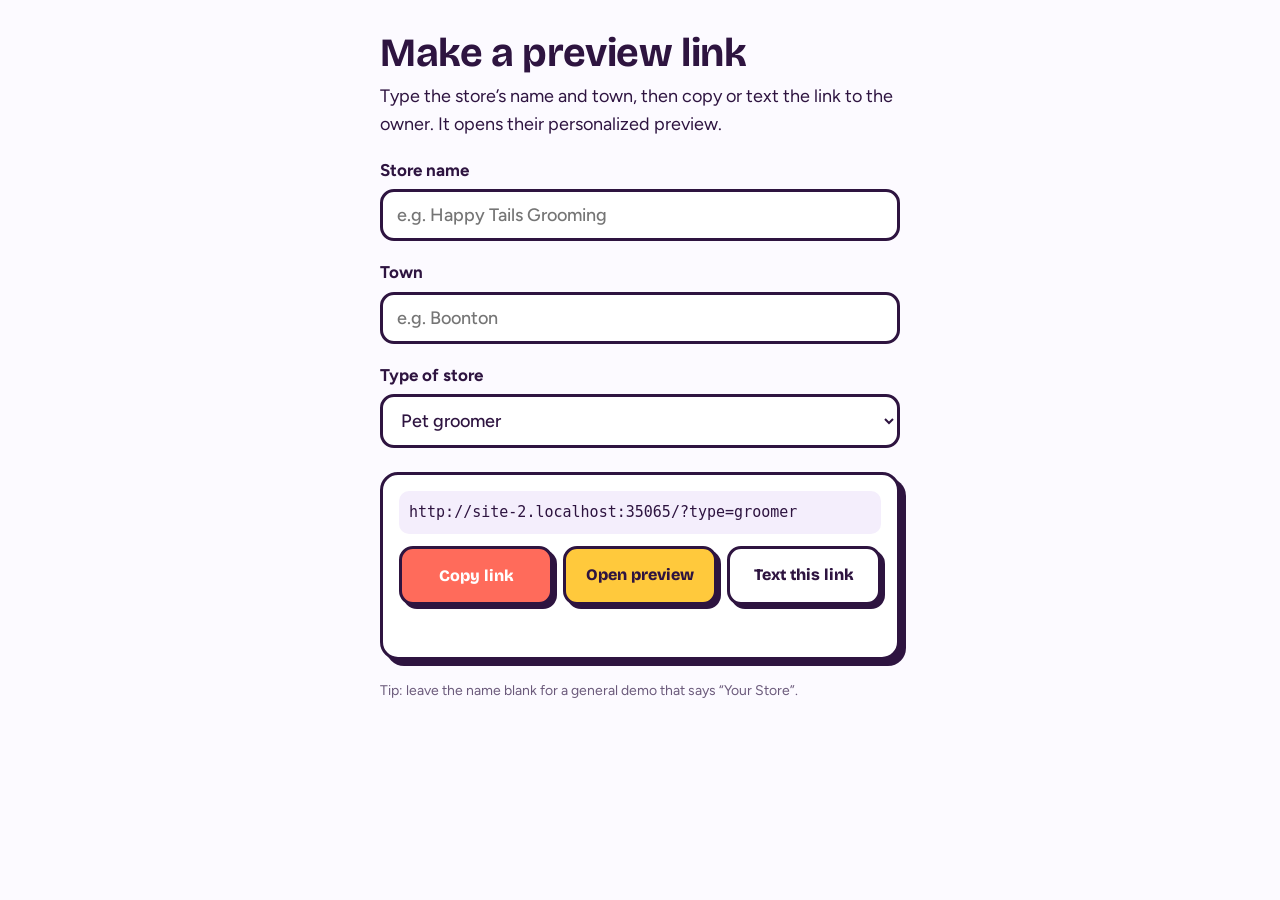
==== make.html @ 9bc1e5e7 "feat: demo page, link maker, screenshot tool Co-Authored-By: Claude Opus 5.5 <noreply@anthropic.com>" ====
<!doctype html>
<html lang="en">
<head>
  <meta charset="utf-8">
  <meta name="viewport" content="width=device-width, initial-scale=1">
  <title>Preview link maker</title>
  <meta name="robots" content="noindex">
  <link rel="preconnect" href="https://fonts.googleapis.com">
  <link rel="preconnect" href="https://fonts.gstatic.com" crossorigin>
  <link href="https://fonts.googleapis.com/css2?family=Bricolage+Grotesque:opsz,wght@12..96,700;12..96,800&family=Figtree:wght@400;600;700&display=swap" rel="stylesheet">
  <link rel="stylesheet" href="css/style.css">
  <style>
    body { padding-bottom: 0; }
    .maker { max-width: 560px; margin: 0 auto; padding: 32px 20px 48px; }
    .maker h1 { font-size: 40px; margin-bottom: 8px; }
    .field { display: block; margin: 18px 0 0; font-weight: 700; }
    .field input, .field select {
      display: block; width: 100%; margin-top: 6px; font: 500 18px var(--body); padding: 12px 14px;
      border: var(--line); border-radius: 14px; background: #fff; color: var(--ink);
    }
    .out { margin-top: 24px; background: #fff; border: var(--line); border-radius: 18px; box-shadow: var(--shadow); padding: 16px; }
    .out code { display: block; word-break: break-all; font-size: 15px; background: var(--lilac); border-radius: 10px; padding: 10px; margin-bottom: 12px; }
    .row { display: flex; flex-wrap: wrap; gap: 10px; }
    .row .btn { flex: 1 1 140px; font-size: 16px; }
    button.btn { cursor: pointer; }
    .status { min-height: 1.5em; margin: 10px 0 0; font-weight: 700; color: #1A8F5C; }
  </style>
</head>
<body>
  <main class="maker">
    <h1>Make a preview link</h1>
    <p class="lead">Type the store’s name and town, then copy or text the link to the owner. It opens their personalized preview.</p>
    <label class="field">Store name
      <input id="store" autocomplete="off" placeholder="e.g. Happy Tails Grooming" maxlength="60">
    </label>
    <label class="field">Town
      <input id="town" autocomplete="off" placeholder="e.g. Boonton" maxlength="30">
    </label>
    <label class="field">Type of store
      <select id="type">
        <option value="groomer">Pet groomer</option>
        <option value="liquor">Liquor store</option>
        <option value="store">Any other local shop</option>
      </select>
    </label>
    <div class="out">
      <code id="link"></code>
      <div class="row">
        <button class="btn btn-coral" id="copy" type="button">Copy link</button>
        <a class="btn btn-sun" id="open" target="_blank" rel="noopener">Open preview</a>
        <a class="btn btn-ghost" id="text">Text this link</a>
      </div>
      <p class="status" id="status" role="status"></p>
    </div>
    <p class="small" style="margin-top:20px">Tip: leave the name blank for a general demo that says “Your Store”.</p>
  </main>
  <script src="js/logic.js"></script>
  <script>
    (function () {
      const $ = id => document.getElementById(id);
      const base = new URL('./', location.href).href;
      function update() {
        const store = $('store').value, town = $('town').value, type = $('type').value;
        const link = Logic.buildLink(base, { store, town, type });
        $('link').textContent = link;
        $('open').href = link;
        const msg = `Hi! I put together a quick preview of what a month of marketing could look like for ${store.trim() || 'your store'}: ${link}`;
        $('text').href = 'sms:?&body=' + encodeURIComponent(msg);
        $('status').textContent = '';
      }
      ['store', 'town', 'type'].forEach(id => $(id).addEventListener('input', update));
      $('copy').addEventListener('click', async () => {
        const text = $('link').textContent;
        try { await navigator.clipboard.writeText(text); $('status').textContent = 'Link copied.'; }
        catch (e) {
          const r = document.createRange(); r.selectNodeContents($('link'));
          const s = getSelection(); s.removeAllRanges(); s.addRange(r);
          $('status').textContent = 'Link selected. Press copy on your keyboard.';
        }
      });
      update();
    })();
  </script>
</body>
</html>
---- css/style.css ----
:root {
  --plum: #2E1440;
  --plum-2: #4A2466;
  --coral: #FF6B5B;
  --sun: #FFC93C;
  --mint: #7FE0C2;
  --lilac: #F4EEFC;
  --paper: #FCFAFF;
  --ink: #2E1440;
  --muted: #6B5A7B;
  --line: 3px solid var(--plum);
  --shadow: 6px 6px 0 var(--plum);
  --display: 'Bricolage Grotesque', 'Arial Black', system-ui, sans-serif;
  --body: 'Figtree', system-ui, -apple-system, 'Segoe UI', sans-serif;
}
* { box-sizing: border-box; }
html { -webkit-text-size-adjust: 100%; }
body {
  margin: 0; background: var(--paper); color: var(--ink);
  font: 17px/1.55 var(--body); overflow-x: hidden;
  padding-bottom: 84px;
}
body.locked { overflow: hidden; }
img, svg { display: block; max-width: 100%; }
h1, h2, h3 { font-family: var(--display); line-height: 1.08; margin: 0; letter-spacing: -0.01em; overflow-wrap: anywhere; }
p, li { overflow-wrap: anywhere; }
h2 { font-size: clamp(28px, 6.4vw, 44px); font-weight: 800; }
h3 { font-size: 21px; font-weight: 800; }
p { margin: 0 0 12px; }
a { color: inherit; }
:focus-visible { outline: 4px solid var(--sun); outline-offset: 3px; border-radius: 6px; }
.small { font-size: 14px; color: var(--muted); }
.lead { font-size: 18px; max-width: 62ch; }
.noscript { padding: 24px; }

/* ---------- hero ---------- */
.hero {
  position: relative; overflow: hidden; background: var(--plum); color: #fff;
  padding: 44px 20px 40px; text-align: left;
}
.hero > * { position: relative; max-width: 1080px; margin-left: auto; margin-right: auto; }
.dots { position: absolute; inset: 0; max-width: none; pointer-events: none; }
.dots i { position: absolute; border-radius: 50%; }
.dots i:nth-child(1) { width: 240px; height: 240px; background: var(--coral); right: -110px; top: -110px; opacity: .9; }
.dots i:nth-child(2) { width: 90px; height: 90px; background: var(--sun); right: 40px; top: 96px; }
.dots i:nth-child(3) { width: 180px; height: 180px; border: 18px solid var(--mint); left: -90px; bottom: -130px; }
.hero-kicker { font-family: var(--display); font-weight: 700; font-size: 20px; color: var(--sun); margin-bottom: 6px; }
.hero-name {
  font-size: clamp(44px, 13vw, 120px); font-weight: 800; line-height: .95;
  overflow-wrap: anywhere; margin-bottom: 14px;
}
.hero-name span {
  display: inline; color: #fff; text-shadow: 4px 4px 0 var(--coral), 8px 8px 0 var(--plum-2);
}
.hero-town { font-family: var(--display); font-size: 22px; font-weight: 700; color: var(--mint); margin-bottom: 22px; }
.hero-lede { font-size: 19px; max-width: 34ch; margin-left: 0; }
.hero-mini { display: flex; gap: 12px; margin: 26px 0 18px; }
.mini { width: 31%; max-width: 150px; aspect-ratio: 1; border: 3px solid #fff; border-radius: 14px; overflow: hidden; box-shadow: 5px 5px 0 var(--coral); }
.mini-0 { transform: rotate(-4deg); }
.mini-1 { transform: rotate(2deg) translateY(10px); box-shadow: 5px 5px 0 var(--sun); }
.mini-2 { transform: rotate(-1deg); box-shadow: 5px 5px 0 var(--mint); }
.hero-note { font-size: 14px; color: #D9C8EA; }
@media (min-width: 900px) {
  .hero { padding: 72px 32px 64px; }
  .hero-lede, .hero-mini, .hero-note { margin-left: auto; }
  .hero > .hero-lede { max-width: 1080px; padding-right: 50%; }
}

/* ---------- blocks ---------- */
.block { padding: 48px 20px; max-width: 1120px; margin: 0 auto; }
.block > * + * { margin-top: 18px; }
.block-head { display: flex; align-items: center; gap: 12px; flex-wrap: wrap; }
.sample {
  font: 700 13px/1 var(--body); background: var(--sun); color: var(--plum);
  border: 2px solid var(--plum); border-radius: 999px; padding: 6px 10px; transform: rotate(-3deg);
}
.split { display: grid; gap: 28px; }
@media (min-width: 860px) {
  .split { grid-template-columns: 1fr 1fr; align-items: start; gap: 48px; }
  .split-reel { grid-template-columns: 340px 1fr; }
}

/* ---------- instagram ---------- */
.phone {
  background: #fff; border: var(--line); border-radius: 28px; box-shadow: var(--shadow);
  padding: 18px 14px 14px; max-width: 520px;
}
.ig-head { display: flex; gap: 14px; align-items: center; margin-bottom: 14px; }
.ig-avatar {
  flex: 0 0 auto; width: 64px; height: 64px; border-radius: 50%; display: grid; place-items: center;
  font: 800 22px var(--display); background: var(--coral); color: #fff;
  border: 3px solid var(--plum); box-shadow: 0 0 0 3px #fff, 0 0 0 6px var(--sun);
}
.ig-avatar.sm { width: 30px; height: 30px; font-size: 12px; box-shadow: none; border-width: 2px; }
.ig-handle { font-weight: 700; margin: 0 0 2px; display: flex; align-items: center; gap: 8px; overflow-wrap: anywhere; }
.ig-bio { font-size: 15px; margin: 0; color: var(--muted); }
.ig-grid { display: grid; grid-template-columns: repeat(3, 1fr); gap: 4px; }
.tile {
  position: relative; padding: 0; border: 0; background: none; cursor: pointer; aspect-ratio: 1; overflow: hidden;
  border-radius: 4px; font: inherit; color: inherit;
}
.tile svg { width: 100%; height: 100%; transition: transform .2s; }
.tile:hover svg { transform: scale(1.05); }
.tile span {
  position: absolute; left: 6px; bottom: 6px; right: 6px; text-align: left;
  font: 700 12px/1.2 var(--body); background: #fff; border: 2px solid var(--plum); border-radius: 8px; padding: 3px 6px;
  width: fit-content; max-width: calc(100% - 12px);
}

/* ---------- reel ---------- */
.reel {
  position: relative; width: 100%; max-width: 340px; aspect-ratio: 9 / 16; border: var(--line); border-radius: 26px;
  box-shadow: var(--shadow); background: var(--plum); overflow: hidden; cursor: pointer; padding: 0; color: #fff; font: inherit;
}
.scene {
  position: absolute; inset: 0; display: flex; flex-direction: column; align-items: center; justify-content: center;
  gap: 18px; padding: 28px 22px; text-align: center; opacity: 0;
}
.scene p { font: 800 28px/1.1 var(--display); margin: 0; text-wrap: balance; }
.scene-0 { opacity: 1; background: var(--plum); padding-bottom: 110px; }
.scene-1 { background: var(--coral); }
.scene-2 { background: var(--plum-2); }
.scene-3 { background: var(--sun); color: var(--plum); }
.scene-4 { background: var(--plum); }
.reel-art { width: 78%; border: 3px solid #fff; border-radius: 18px; overflow: hidden; }
.chips { display: flex; flex-wrap: wrap; justify-content: center; gap: 8px; }
.chips span { background: #fff; color: var(--plum); border-radius: 999px; padding: 8px 14px; font-weight: 700; border: 3px solid var(--mint); }
.reel-btn { background: var(--coral); color: #fff; font: 800 20px var(--display); padding: 14px 26px; border-radius: 999px; border: 3px solid #fff; }
.reel-play {
  position: absolute; left: 50%; bottom: 28px; width: 76px; height: 76px; margin: 0 0 0 -38px; border-radius: 50%;
  background: var(--sun); color: var(--plum); border: 3px solid var(--plum); display: grid; place-items: center; box-shadow: 4px 4px 0 var(--plum);
}
.reel-play svg { width: 40px; }
.reel-bar { position: absolute; left: 14px; right: 14px; top: 12px; height: 5px; background: rgba(255,255,255,.35); border-radius: 4px; overflow: hidden; }
.reel-bar i { display: block; height: 100%; width: 0; background: #fff; }
.reel.playing .reel-play { display: none; }
.reel.playing .scene { animation: scene 3s ease both; }
.reel.playing .scene-0 { animation-delay: 0s; }
.reel.playing .scene-1 { animation-delay: 3s; }
.reel.playing .scene-2 { animation-delay: 6s; }
.reel.playing .scene-3 { animation-delay: 9s; }
.reel.playing .scene-4 { animation: scene-last 3s ease 12s both; }
.reel.playing .reel-bar i { animation: bar 15s linear both; }
.reel.ended .reel-play { display: grid; opacity: .9; width: 56px; height: 56px; margin-left: -28px; }
.reel.ended .reel-play svg { width: 28px; }
.reel.playing .scene p { animation: pop .5s ease both; animation-delay: inherit; }
@keyframes scene { 0% { opacity: 0; } 8% { opacity: 1; } 92% { opacity: 1; } 100% { opacity: 0; } }
@keyframes scene-last { 0% { opacity: 0; } 8%, 100% { opacity: 1; } }
@keyframes pop { from { transform: translateY(18px) scale(.94); } to { transform: none; } }
@keyframes bar { to { width: 100%; } }
.confetti i { position: absolute; top: -20px; width: 10px; height: 16px; border-radius: 2px; background: var(--coral); }
.confetti i:nth-child(3n) { background: var(--plum); } .confetti i:nth-child(3n+1) { background: var(--mint); }
.reel.playing .confetti i { animation: fall 2.6s linear 9.2s both; }
.confetti i:nth-child(1) { left: 6%; } .confetti i:nth-child(2) { left: 14%; animation-delay: 9.5s !important; } .confetti i:nth-child(3) { left: 22%; }
.confetti i:nth-child(4) { left: 30%; animation-delay: 9.4s !important; } .confetti i:nth-child(5) { left: 38%; } .confetti i:nth-child(6) { left: 46%; animation-delay: 9.6s !important; }
.confetti i:nth-child(7) { left: 54%; } .confetti i:nth-child(8) { left: 62%; animation-delay: 9.3s !important; } .confetti i:nth-child(9) { left: 70%; }
.confetti i:nth-child(10) { left: 78%; animation-delay: 9.5s !important; } .confetti i:nth-child(11) { left: 86%; } .confetti i:nth-child(12) { left: 92%; animation-delay: 9.4s !important; }
.confetti i:nth-child(13) { left: 10%; animation-delay: 9.7s !important; } .confetti i:nth-child(14) { left: 66%; animation-delay: 9.8s !important; }
@keyframes fall { from { transform: translateY(0) rotate(0); } to { transform: translateY(680px) rotate(540deg); } }

/* ---------- google ---------- */
.gcard { background: #fff; border: var(--line); border-radius: 22px; box-shadow: var(--shadow); padding: 16px; max-width: 520px; }
.gsearch { display: flex; align-items: center; gap: 10px; border: 2px solid #D8CCE6; border-radius: 999px; padding: 10px 16px; margin-bottom: 14px; font-weight: 600; }
.gsearch-icon { width: 16px; height: 16px; border: 3px solid var(--plum); border-radius: 50%; position: relative; flex: 0 0 auto; }
.gsearch-icon::after { content: ''; position: absolute; width: 3px; height: 8px; background: var(--plum); right: -5px; bottom: -7px; transform: rotate(-45deg); border-radius: 2px; }
.gphotos { display: grid; grid-template-columns: 2fr 1fr 1fr; gap: 4px; border-radius: 14px; overflow: hidden; margin-bottom: 12px; height: 120px; }
.gphotos div { overflow: hidden; } .gphotos svg { width: 100%; height: 100%; object-fit: cover; }
.gphotos div:first-child svg { width: 100%; height: auto; margin-top: -25%; }
.gprofile h3 { font-size: 24px; overflow-wrap: anywhere; margin-bottom: 4px; }
.gstars { margin: 0; color: var(--muted); font-size: 15px; } .gstars span { color: #E8A100; letter-spacing: 1px; }
.gmeta, .gopen { margin: 2px 0; font-size: 15px; } .gopen b { color: #1A8F5C; }
.gbtns { display: flex; gap: 8px; margin-top: 12px; flex-wrap: wrap; }
.gbtns span { border: 2px solid var(--plum); border-radius: 999px; padding: 6px 14px; font-weight: 700; font-size: 14px; }
.gbtns span:first-child { background: var(--plum); color: #fff; }
.checks { list-style: none; padding: 0; margin: 0; }
.checks li { position: relative; padding: 0 0 12px 36px; }
.checks li::before {
  content: ''; position: absolute; left: 0; top: 2px; width: 22px; height: 22px; border-radius: 50%;
  background: var(--mint); border: 2px solid var(--plum);
}
.checks li::after { content: ''; position: absolute; left: 7px; top: 7px; width: 8px; height: 5px; border: solid var(--plum); border-width: 0 0 3px 3px; transform: rotate(-45deg); }

/* ---------- proof ---------- */
.block-dark { max-width: none; background: var(--plum); color: #fff; }
.block-dark > * { max-width: 1080px; margin-left: auto; margin-right: auto; }
.block-dark .small { color: #D9C8EA; }
.range { background: var(--plum-2); border-radius: 22px; padding: 22px 18px 16px; border: 3px solid #fff; box-shadow: 6px 6px 0 var(--coral); }
.range-row { display: grid; grid-template-columns: 1fr auto; gap: 4px 12px; margin-bottom: 18px; }
.range-label { margin: 0; font-weight: 700; }
.range-val { margin: 0; font: 800 18px var(--display); grid-column: 2; grid-row: 1; }
.range-track { grid-column: 1 / -1; position: relative; height: 26px; background: rgba(255,255,255,.12); border-radius: 999px; }
.range-fill { position: absolute; top: 0; bottom: 0; border-radius: 999px; }
.is-template .range-fill { background: #B9A6CC; min-width: 12px; }
.is-real .range-fill { background: var(--sun); }
.is-real .range-val { color: var(--sun); }
.range-axis { display: flex; justify-content: space-between; font-size: 13px; color: #D9C8EA; }
.range-axis span:last-child { text-align: right; }

/* ---------- ads ---------- */
.radius { width: 100%; max-width: 420px; border: var(--line); border-radius: 24px; box-shadow: var(--shadow); }
.map-t { font: 800 16px var(--display); fill: var(--plum); }
.adcard { background: #fff; border: var(--line); border-radius: 20px; box-shadow: var(--shadow); padding: 14px; max-width: 420px; }
.ad-who { display: flex; align-items: center; gap: 8px; margin-bottom: 10px; font-size: 15px; overflow-wrap: anywhere; }
.ad-who em { font-style: normal; color: var(--muted); font-size: 13px; margin-left: auto; }
.ad-art { border-radius: 12px; overflow: hidden; aspect-ratio: 16 / 9; }
.ad-art svg { width: 100%; height: auto; margin-top: -22%; }
.ad-head { font: 800 20px/1.15 var(--display); margin: 12px 0 4px; }
.ad-body { font-size: 15px; }
.ad-cta { display: inline-block; background: var(--plum); color: #fff; padding: 8px 16px; border-radius: 10px; font-weight: 700; }
.ad-offer { font-size: 13px; color: var(--muted); margin: 10px 0 0; }
.targets { list-style: none; padding: 0; margin: 18px 0 14px; display: flex; flex-wrap: wrap; gap: 8px; }
.targets li { border: 2px solid var(--plum); border-radius: 999px; padding: 6px 14px; font-weight: 700; font-size: 14px; background: var(--lilac); }
.targets li.age { background: var(--coral); color: #fff; }
.rules { background: #FFF1C7; border: 2px solid var(--plum); border-radius: 14px; padding: 12px 14px; font-size: 15px; }

/* ---------- packages ---------- */
.pkgs { display: grid; gap: 22px; }
@media (min-width: 860px) { .pkgs { grid-template-columns: repeat(3, 1fr); } }
.pkg {
  position: relative; background: #fff; border: var(--line); border-radius: 22px; padding: 22px 20px 18px;
  box-shadow: var(--shadow);
}
.pkg h3 { font-size: 24px; }
.price { margin: 8px 0 6px; display: flex; align-items: baseline; flex-wrap: wrap; gap: 6px; }
.price b { font: 800 40px/1 var(--display); }
.price span { color: var(--muted); }
.price em { font-style: normal; font-weight: 700; background: var(--mint); border: 2px solid var(--plum); border-radius: 999px; padding: 2px 10px; font-size: 14px; }
.tagline { font-weight: 600; }
.pkg ul { margin: 0; padding-left: 20px; } .pkg li { margin-bottom: 4px; }
.fine { font-size: 13px; color: var(--muted); margin: 10px 0 0; }
.badge, .rec-flag {
  position: absolute; top: -16px; right: 16px; margin: 0; font-weight: 800; font-size: 13px;
  border: 2px solid var(--plum); border-radius: 999px; padding: 6px 12px; background: var(--sun);
}
.pkg.is-rec { background: #FFF6DB; box-shadow: 8px 8px 0 var(--coral); }
.rec-flag { background: var(--coral); color: #fff; max-width: calc(100% - 32px); }
.pkg-allinone { background: var(--plum); color: #fff; box-shadow: 6px 6px 0 var(--sun); }
.pkg-allinone .price span, .pkg-allinone .fine { color: #D9C8EA; }
.pkg-allinone .price em { color: var(--plum); }
.pkg-seo { background: #EFFBF6; } .pkg-audit { background: var(--lilac); }

/* ---------- steps ---------- */
.steps { list-style: none; padding: 0; margin: 0; display: grid; gap: 16px; counter-reset: s; }
@media (min-width: 860px) { .steps { grid-template-columns: repeat(3, 1fr); } }
.steps li { counter-increment: s; position: relative; padding: 18px 18px 14px 74px; background: #fff; border: var(--line); border-radius: 18px; }
.steps li::before {
  content: counter(s); position: absolute; left: 16px; top: 16px; width: 44px; height: 44px; border-radius: 50%;
  background: var(--sun); border: 3px solid var(--plum); display: grid; place-items: center; font: 800 22px var(--display);
}
.steps h3 { margin-bottom: 6px; }
.steps p { margin: 0; color: var(--muted); }

/* ---------- cta ---------- */
.block-cta { text-align: left; }
.block-cta h2 { max-width: 18ch; overflow-wrap: anywhere; }
.cta-big { display: flex; flex-wrap: wrap; gap: 12px; }
.btn {
  display: inline-flex; align-items: center; justify-content: center; text-decoration: none; font-weight: 800;
  border: 3px solid var(--plum); border-radius: 14px; padding: 14px 20px; box-shadow: 4px 4px 0 var(--plum);
  font-family: var(--display); font-size: 18px; min-height: 52px; overflow-wrap: anywhere;
}
.btn:active { transform: translate(2px, 2px); box-shadow: 2px 2px 0 var(--plum); }
.btn-coral { background: var(--coral); color: #fff; }
.btn-sun { background: var(--sun); color: var(--plum); }
.btn-ghost { background: #fff; color: var(--plum); font-size: 15px; }
.foot { max-width: 1120px; margin: 0 auto; padding: 8px 20px 32px; font-size: 14px; color: var(--muted); border-top: 2px dashed #D8CCE6; }
.foot p { margin-top: 14px; }

/* ---------- sticky contact bar ---------- */
.cta-bar {
  position: fixed; left: 0; right: 0; bottom: 0; z-index: 20; display: flex; gap: 10px; padding: 10px 14px calc(10px + env(safe-area-inset-bottom));
  background: rgba(252,250,255,.94); backdrop-filter: blur(8px); border-top: 3px solid var(--plum);
}
.cta-bar .btn { flex: 1; padding: 10px; min-height: 48px; }
@media (min-width: 860px) {
  body { padding-bottom: 0; }
  .cta-bar { left: auto; right: 20px; bottom: 20px; border: var(--line); border-radius: 18px; box-shadow: var(--shadow); }
  .cta-bar .btn { flex: 0 0 auto; padding: 10px 22px; }
}

/* ---------- post sheet ---------- */
.sheet { position: fixed; inset: 0; z-index: 50; display: flex; align-items: flex-end; justify-content: center; }
.sheet[hidden] { display: none; }
.sheet-backdrop { position: absolute; inset: 0; background: rgba(46,20,64,.6); }
.sheet-panel {
  position: relative; width: 100%; max-width: 760px; max-height: 92vh; overflow: auto; background: var(--paper);
  border: var(--line); border-bottom: 0; border-radius: 26px 26px 0 0; padding: 18px; animation: up .25s ease;
}
@keyframes up { from { transform: translateY(40px); opacity: 0; } }
.sheet-close {
  position: absolute; right: 14px; top: 14px; z-index: 2; width: 44px; height: 44px; border-radius: 50%;
  border: 3px solid var(--plum); background: var(--sun); font: 800 26px/1 var(--display); color: var(--plum); cursor: pointer;
}
.sheet-body { display: grid; gap: 16px; }
.sheet-art { border-radius: 18px; overflow: hidden; border: var(--line); max-width: 320px; }
.sheet-text h3 { font-size: 26px; margin: 8px 0 10px; }
.caption { font-size: 17px; white-space: pre-line; }
.why { background: #EFFBF6; border: 2px solid var(--plum); border-radius: 14px; padding: 12px 14px; margin-bottom: 12px; }
.why p { margin: 4px 0 0; }
@media (min-width: 700px) {
  .sheet { align-items: center; }
  .sheet-panel { border-radius: 26px; border-bottom: var(--line); }
  .sheet-body { grid-template-columns: 280px 1fr; align-items: start; }
}

@media (prefers-reduced-motion: reduce) {
  *, *::before, *::after { transition: none !important; }
  .confetti, .sheet-panel { animation: none !important; }
}
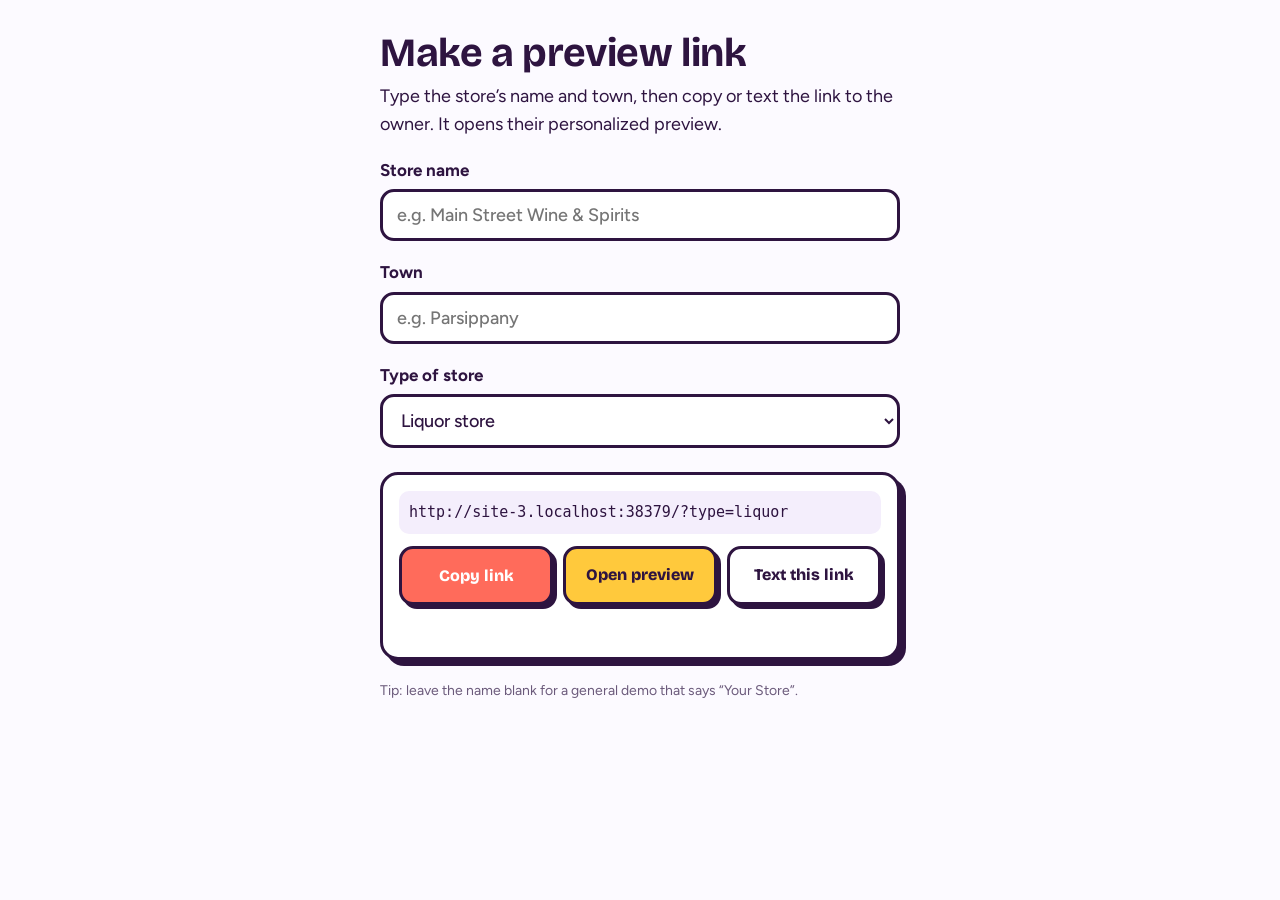
==== commit 644d92cb: "feat: liquor-first — default liquor, big selling days calendar, NJ liquor rules section Co-Authored-" ====
--- a/make.html
+++ b/make.html
@@ -31,15 +31,15 @@
     <h1>Make a preview link</h1>
     <p class="lead">Type the store’s name and town, then copy or text the link to the owner. It opens their personalized preview.</p>
     <label class="field">Store name
-      <input id="store" autocomplete="off" placeholder="e.g. Happy Tails Grooming" maxlength="60">
+      <input id="store" autocomplete="off" placeholder="e.g. Main Street Wine &amp; Spirits" maxlength="60">
     </label>
     <label class="field">Town
-      <input id="town" autocomplete="off" placeholder="e.g. Boonton" maxlength="30">
+      <input id="town" autocomplete="off" placeholder="e.g. Parsippany" maxlength="30">
     </label>
     <label class="field">Type of store
       <select id="type">
+        <option value="liquor" selected>Liquor store</option>
         <option value="groomer">Pet groomer</option>
-        <option value="liquor">Liquor store</option>
         <option value="store">Any other local shop</option>
       </select>
     </label>
--- a/css/style.css
+++ b/css/style.css
@@ -62,8 +62,9 @@
 .hero-note { font-size: 14px; color: #D9C8EA; }
 @media (min-width: 900px) {
   .hero { padding: 72px 32px 64px; }
-  .hero-lede, .hero-mini, .hero-note { margin-left: auto; }
   .hero > .hero-lede { max-width: 1080px; padding-right: 50%; }
+  .hero > .hero-mini { position: absolute; top: 110px; right: max(40px, calc(50% - 540px)); width: 440px; margin: 0; }
+  .hero > .hero-mini .mini { width: 33%; max-width: none; }
 }
 
 /* ---------- blocks ---------- */
@@ -213,6 +214,25 @@
 .targets li.age { background: var(--coral); color: #fff; }
 .rules { background: #FFF1C7; border: 2px solid var(--plum); border-radius: 14px; padding: 12px 14px; font-size: 15px; }
 
+/* ---------- liquor: selling days ---------- */
+.cal { display: grid; gap: 14px; }
+@media (min-width: 700px) { .cal { grid-template-columns: repeat(2, 1fr); } }
+@media (min-width: 1000px) { .cal { grid-template-columns: repeat(3, 1fr); } }
+.cal-card { display: grid; grid-template-columns: 84px 1fr; gap: 14px; align-items: center; background: #fff; border: var(--line); border-radius: 18px; padding: 10px; box-shadow: 4px 4px 0 var(--plum); }
+.cal-art { width: 84px; height: 84px; border-radius: 12px; overflow: hidden; border: 2px solid var(--plum); }
+.cal-art svg { width: 100%; height: 100%; }
+.cal-when { margin: 0; font: 700 13px var(--body); color: var(--coral); }
+.cal-card h3 { font-size: 19px; margin: 1px 0 3px; }
+.cal-idea { margin: 0; font-size: 15px; line-height: 1.4; }
+
+/* ---------- liquor: rules ---------- */
+.rules-box { display: grid; gap: 18px; background: #FFF6DB; border: var(--line); border-radius: 24px; padding: 22px 20px; box-shadow: 8px 8px 0 var(--coral); }
+@media (min-width: 760px) { .rules-box { grid-template-columns: 120px 1fr; padding: 28px; } }
+.rules-badge { width: 96px; height: 96px; border-radius: 50%; display: grid; place-items: center; background: var(--coral); color: #fff;
+  border: 4px solid var(--plum); font: 800 34px var(--display); transform: rotate(-8deg); box-shadow: 4px 4px 0 var(--plum); }
+.rules-box h2 { margin-bottom: 10px; }
+.rules-box .checks { margin-top: 14px; }
+
 /* ---------- packages ---------- */
 .pkgs { display: grid; gap: 22px; }
 @media (min-width: 860px) { .pkgs { grid-template-columns: repeat(3, 1fr); } }
@@ -257,7 +277,7 @@
 .btn {
   display: inline-flex; align-items: center; justify-content: center; text-decoration: none; font-weight: 800;
   border: 3px solid var(--plum); border-radius: 14px; padding: 14px 20px; box-shadow: 4px 4px 0 var(--plum);
-  font-family: var(--display); font-size: 18px; min-height: 52px; overflow-wrap: anywhere;
+  font-family: var(--display); font-size: 18px; min-height: 52px; overflow-wrap: anywhere; text-align: center;
 }
 .btn:active { transform: translate(2px, 2px); box-shadow: 2px 2px 0 var(--plum); }
 .btn-coral { background: var(--coral); color: #fff; }
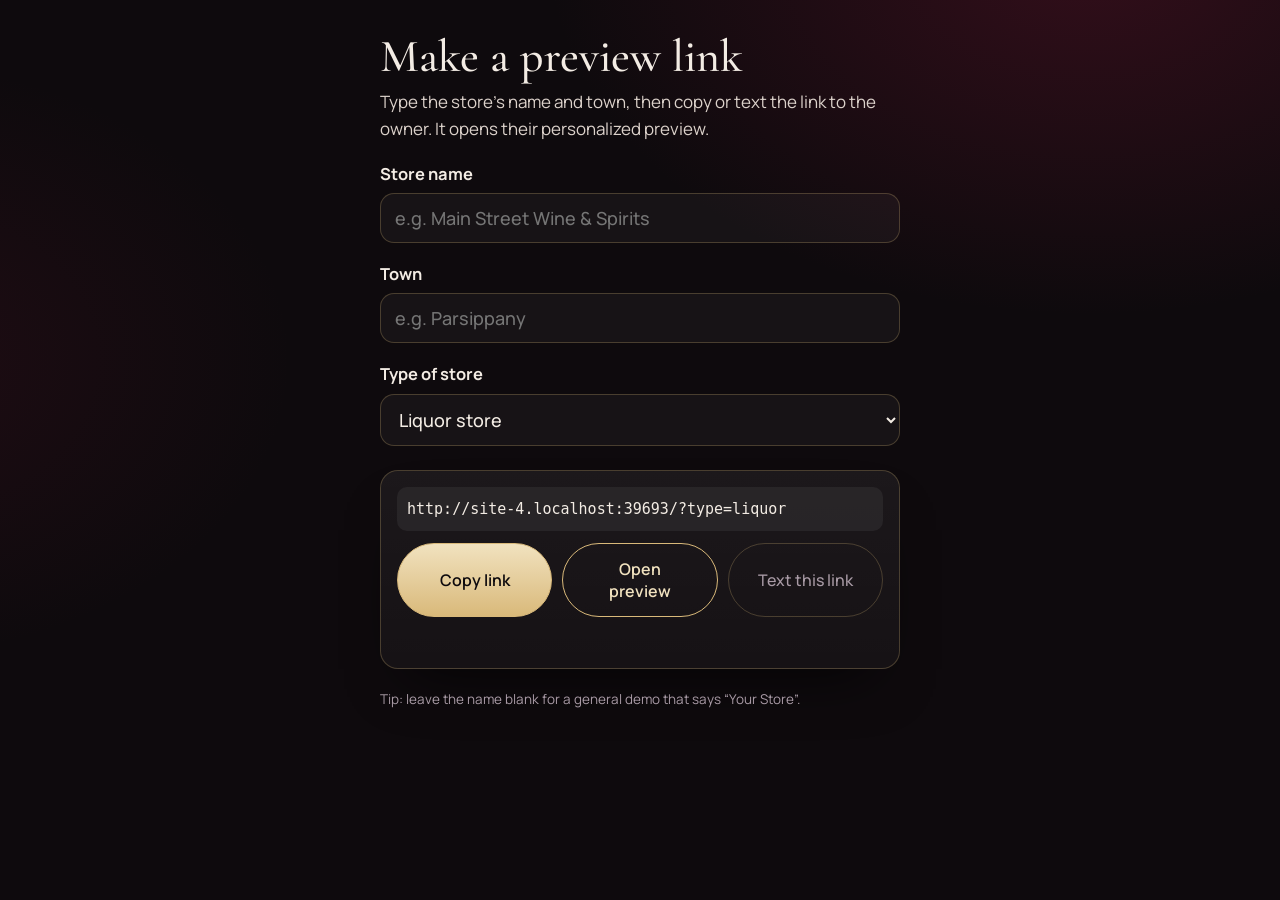
==== commit 0020e67a: "design: midnight & champagne redesign — dark glass, champagne serif, gold line art Co-Authored-By: C" ====
--- a/make.html
+++ b/make.html
@@ -3,27 +3,29 @@
 <head>
   <meta charset="utf-8">
   <meta name="viewport" content="width=device-width, initial-scale=1">
+  <meta name="theme-color" content="#0E0A0D">
   <title>Preview link maker</title>
   <meta name="robots" content="noindex">
   <link rel="preconnect" href="https://fonts.googleapis.com">
   <link rel="preconnect" href="https://fonts.gstatic.com" crossorigin>
-  <link href="https://fonts.googleapis.com/css2?family=Bricolage+Grotesque:opsz,wght@12..96,700;12..96,800&family=Figtree:wght@400;600;700&display=swap" rel="stylesheet">
+  <link href="https://fonts.googleapis.com/css2?family=Cormorant+Garamond:ital,wght@0,500;0,600;0,700;1,500;1,600&family=Manrope:wght@400;500;600;700&display=swap" rel="stylesheet">
   <link rel="stylesheet" href="css/style.css">
   <style>
     body { padding-bottom: 0; }
     .maker { max-width: 560px; margin: 0 auto; padding: 32px 20px 48px; }
-    .maker h1 { font-size: 40px; margin-bottom: 8px; }
+    .maker h1 { font-size: 46px; font-weight: 500; margin-bottom: 8px; }
+    .field select option { background: #171015; color: #F3ECE4; }
     .field { display: block; margin: 18px 0 0; font-weight: 700; }
     .field input, .field select {
       display: block; width: 100%; margin-top: 6px; font: 500 18px var(--body); padding: 12px 14px;
-      border: var(--line); border-radius: 14px; background: #fff; color: var(--ink);
+      border: var(--line); border-radius: 14px; background: rgba(255,255,255,.04); color: var(--text);
     }
-    .out { margin-top: 24px; background: #fff; border: var(--line); border-radius: 18px; box-shadow: var(--shadow); padding: 16px; }
+    .out { margin-top: 24px; background: linear-gradient(180deg, var(--glass-2), var(--glass)); border: var(--line); border-radius: 18px; box-shadow: var(--shadow); padding: 16px; }
     .out code { display: block; word-break: break-all; font-size: 15px; background: var(--lilac); border-radius: 10px; padding: 10px; margin-bottom: 12px; }
     .row { display: flex; flex-wrap: wrap; gap: 10px; }
     .row .btn { flex: 1 1 140px; font-size: 16px; }
     button.btn { cursor: pointer; }
-    .status { min-height: 1.5em; margin: 10px 0 0; font-weight: 700; color: #1A8F5C; }
+    .status { min-height: 1.5em; margin: 10px 0 0; font-weight: 700; color: var(--ok); }
   </style>
 </head>
 <body>
--- a/css/style.css
+++ b/css/style.css
@@ -1,139 +1,154 @@
+/* Midnight & champagne — a premium after-dark look for liquor & wine stores. */
 :root {
-  --plum: #2E1440;
-  --plum-2: #4A2466;
-  --coral: #FF6B5B;
-  --sun: #FFC93C;
-  --mint: #7FE0C2;
-  --lilac: #F4EEFC;
-  --paper: #FCFAFF;
-  --ink: #2E1440;
-  --muted: #6B5A7B;
-  --line: 3px solid var(--plum);
-  --shadow: 6px 6px 0 var(--plum);
-  --display: 'Bricolage Grotesque', 'Arial Black', system-ui, sans-serif;
-  --body: 'Figtree', system-ui, -apple-system, 'Segoe UI', sans-serif;
+  --night: #0E0A0D;        /* page */
+  --night-2: #171015;      /* raised surfaces */
+  --wine: #6E1530;         /* glow, accents */
+  --wine-2: #8E2A3E;
+  --gold: #D9B97A;         /* champagne */
+  --gold-2: #F1E2BF;       /* light champagne, highlights */
+  --text: #F3ECE4;
+  --muted: #A99BA6;
+  --hair: rgba(217, 185, 122, .26);   /* hairline */
+  --hair-2: rgba(217, 185, 122, .5);
+  --glass: rgba(255, 255, 255, .035);
+  --glass-2: rgba(255, 255, 255, .06);
+  --ok: #8FD1B3;
+  /* names kept for make.html */
+  --ink: var(--text); --lilac: var(--glass-2); --line: 1px solid var(--hair); --shadow: 0 30px 60px -30px rgba(0,0,0,.8);
+  --display: 'Cormorant Garamond', 'Cormorant', Georgia, serif;
+  --body: 'Manrope', system-ui, -apple-system, 'Segoe UI', sans-serif;
+  color-scheme: dark;
 }
 * { box-sizing: border-box; }
-html { -webkit-text-size-adjust: 100%; }
+html { -webkit-text-size-adjust: 100%; background: var(--night); }
 body {
-  margin: 0; background: var(--paper); color: var(--ink);
-  font: 17px/1.55 var(--body); overflow-x: hidden;
-  padding-bottom: 84px;
+  margin: 0; color: var(--text); font: 16.5px/1.6 var(--body); overflow-x: hidden; padding-bottom: 84px;
+  background:
+    radial-gradient(900px 600px at 85% -5%, rgba(110, 21, 48, .38), transparent 60%),
+    radial-gradient(700px 500px at -10% 40%, rgba(110, 21, 48, .18), transparent 60%),
+    var(--night);
+  background-attachment: fixed;
 }
 body.locked { overflow: hidden; }
 img, svg { display: block; max-width: 100%; }
-h1, h2, h3 { font-family: var(--display); line-height: 1.08; margin: 0; letter-spacing: -0.01em; overflow-wrap: anywhere; }
+h1, h2, h3 { font-family: var(--display); line-height: 1.05; margin: 0; font-weight: 600; overflow-wrap: anywhere; font-variant-numeric: lining-nums; }
+.price b, .range-val, .steps li::before, .rules-badge, .map-t, .ig-avatar { font-variant-numeric: lining-nums; }
+h2 { font-size: clamp(32px, 7vw, 50px); letter-spacing: -0.005em; }
+h3 { font-size: 23px; }
 p, li { overflow-wrap: anywhere; }
-h2 { font-size: clamp(28px, 6.4vw, 44px); font-weight: 800; }
-h3 { font-size: 21px; font-weight: 800; }
 p { margin: 0 0 12px; }
 a { color: inherit; }
-:focus-visible { outline: 4px solid var(--sun); outline-offset: 3px; border-radius: 6px; }
-.small { font-size: 14px; color: var(--muted); }
-.lead { font-size: 18px; max-width: 62ch; }
+:focus-visible { outline: 1px solid var(--gold); outline-offset: 4px; border-radius: 8px; }
+.small { font-size: 13.5px; color: var(--muted); }
+.lead { font-size: 17px; max-width: 60ch; color: #DCD2CB; }
 .noscript { padding: 24px; }
 
-/* ---------- hero ---------- */
-.hero {
-  position: relative; overflow: hidden; background: var(--plum); color: #fff;
-  padding: 44px 20px 40px; text-align: left;
-}
-.hero > * { position: relative; max-width: 1080px; margin-left: auto; margin-right: auto; }
+/* ---------- hero: the one orchestrated moment ---------- */
+.hero { position: relative; overflow: hidden; padding: 56px 22px 44px; min-height: 92vh; display: flex; flex-direction: column; justify-content: center; }
+.hero > * { position: relative; width: 100%; max-width: 1080px; margin-left: auto; margin-right: auto; }
 .dots { position: absolute; inset: 0; max-width: none; pointer-events: none; }
-.dots i { position: absolute; border-radius: 50%; }
-.dots i:nth-child(1) { width: 240px; height: 240px; background: var(--coral); right: -110px; top: -110px; opacity: .9; }
-.dots i:nth-child(2) { width: 90px; height: 90px; background: var(--sun); right: 40px; top: 96px; }
-.dots i:nth-child(3) { width: 180px; height: 180px; border: 18px solid var(--mint); left: -90px; bottom: -130px; }
-.hero-kicker { font-family: var(--display); font-weight: 700; font-size: 20px; color: var(--sun); margin-bottom: 6px; }
-.hero-name {
-  font-size: clamp(44px, 13vw, 120px); font-weight: 800; line-height: .95;
-  overflow-wrap: anywhere; margin-bottom: 14px;
-}
+.dots i {
+  position: absolute; width: 520px; height: 520px; right: -200px; top: -120px; border-radius: 50%;
+  background: radial-gradient(circle at 40% 40%, rgba(142, 42, 62, .75), rgba(110, 21, 48, .25) 45%, transparent 70%);
+  filter: blur(8px); animation: breathe 9s ease-in-out infinite;
+}
+.rings { position: absolute; width: 440px; height: 440px; right: -160px; top: -80px; overflow: visible; }
+.rings circle { fill: none; stroke: var(--gold); stroke-width: .8; opacity: .55; stroke-dasharray: 1200; stroke-dashoffset: 1200; animation: draw 2.6s cubic-bezier(.3,.7,.2,1) forwards; }
+.rings circle:nth-child(2) { opacity: .4; animation-delay: .25s; }
+.rings circle:nth-child(3) { opacity: .28; animation-delay: .5s; }
+@keyframes draw { to { stroke-dashoffset: 0; } }
+@keyframes breathe { 50% { transform: scale(1.06) translate(-10px, 8px); } }
+.hero-kicker { font: 500 15px var(--body); color: var(--gold); letter-spacing: .04em; margin-bottom: 14px; display: flex; align-items: center; gap: 12px; }
+.hero-kicker::after { content: ''; height: 1px; width: 64px; background: linear-gradient(90deg, var(--gold), transparent); }
+.hero-name { font-size: clamp(54px, 15vw, 132px); font-weight: 500; line-height: .92; letter-spacing: -0.01em; margin-bottom: 18px; }
 .hero-name span {
-  display: inline; color: #fff; text-shadow: 4px 4px 0 var(--coral), 8px 8px 0 var(--plum-2);
-}
-.hero-town { font-family: var(--display); font-size: 22px; font-weight: 700; color: var(--mint); margin-bottom: 22px; }
-.hero-lede { font-size: 19px; max-width: 34ch; margin-left: 0; }
-.hero-mini { display: flex; gap: 12px; margin: 26px 0 18px; }
-.mini { width: 31%; max-width: 150px; aspect-ratio: 1; border: 3px solid #fff; border-radius: 14px; overflow: hidden; box-shadow: 5px 5px 0 var(--coral); }
-.mini-0 { transform: rotate(-4deg); }
-.mini-1 { transform: rotate(2deg) translateY(10px); box-shadow: 5px 5px 0 var(--sun); }
-.mini-2 { transform: rotate(-1deg); box-shadow: 5px 5px 0 var(--mint); }
-.hero-note { font-size: 14px; color: #D9C8EA; }
+  background: linear-gradient(100deg, var(--gold-2) 0%, var(--gold) 45%, #B98F4E 70%, var(--gold-2) 100%);
+  -webkit-background-clip: text; background-clip: text; color: transparent;
+  animation: rise 1.1s cubic-bezier(.2,.7,.2,1) both .15s;
+}
+@keyframes rise { from { opacity: 0; transform: translateY(18px); filter: blur(6px); } }
+.hero-town { font: italic 500 24px var(--display); color: var(--text); margin-bottom: 26px; opacity: .9; }
+.hero-lede { font-size: 17.5px; max-width: 36ch; color: #DCD2CB; }
+.hero-mini { display: flex; gap: 12px; margin: 30px 0 22px; }
+.mini { width: 31%; max-width: 150px; aspect-ratio: 1; border: 1px solid var(--hair-2); border-radius: 18px; overflow: hidden; box-shadow: 0 20px 40px -20px rgba(0,0,0,.9); }
+.mini-1 { transform: translateY(14px); }
+.hero-note { font-size: 13px; color: var(--muted); }
 @media (min-width: 900px) {
-  .hero { padding: 72px 32px 64px; }
-  .hero > .hero-lede { max-width: 1080px; padding-right: 50%; }
-  .hero > .hero-mini { position: absolute; top: 110px; right: max(40px, calc(50% - 540px)); width: 440px; margin: 0; }
+  .hero { padding: 80px 32px 64px; }
+  .hero > .hero-lede { padding-right: 50%; max-width: 1080px; }
+  .hero > .hero-name { padding-right: 46%; font-size: clamp(64px, 7.6vw, 112px); }
+  .hero > .hero-town, .hero > .hero-kicker { padding-right: 46%; }
+  .hero > .hero-mini { position: absolute; top: 50%; transform: translateY(-30%); right: max(40px, calc(50% - 540px)); width: 420px; margin: 0; }
   .hero > .hero-mini .mini { width: 33%; max-width: none; }
+  .rings { width: 640px; height: 640px; right: -120px; top: -60px; }
+  .dots i { width: 760px; height: 760px; right: -160px; top: -160px; }
 }
 
 /* ---------- blocks ---------- */
-.block { padding: 48px 20px; max-width: 1120px; margin: 0 auto; }
-.block > * + * { margin-top: 18px; }
-.block-head { display: flex; align-items: center; gap: 12px; flex-wrap: wrap; }
-.sample {
-  font: 700 13px/1 var(--body); background: var(--sun); color: var(--plum);
-  border: 2px solid var(--plum); border-radius: 999px; padding: 6px 10px; transform: rotate(-3deg);
-}
-.split { display: grid; gap: 28px; }
+.block { padding: 64px 22px; max-width: 1120px; margin: 0 auto; position: relative; }
+.block + .block::before { content: ''; position: absolute; top: 0; left: 22px; right: 22px; height: 1px; background: linear-gradient(90deg, transparent, var(--hair), transparent); }
+.block > * + * { margin-top: 20px; }
+.block-head { display: flex; align-items: baseline; gap: 14px; flex-wrap: wrap; }
+.sample { font: 500 12px/1 var(--body); color: var(--gold); border: 1px solid var(--hair-2); border-radius: 999px; padding: 6px 11px; letter-spacing: .02em; }
+.split { display: grid; gap: 30px; }
 @media (min-width: 860px) {
-  .split { grid-template-columns: 1fr 1fr; align-items: start; gap: 48px; }
+  .split { grid-template-columns: 1fr 1fr; align-items: start; gap: 56px; }
   .split-reel { grid-template-columns: 340px 1fr; }
 }
+/* shared glass surface */
+.phone, .gcard, .adcard, .pkg, .steps li, .cal-card, .range, .rules-box, .sheet-panel {
+  background: linear-gradient(180deg, var(--glass-2), var(--glass)); border: 1px solid var(--hair);
+  backdrop-filter: blur(14px); -webkit-backdrop-filter: blur(14px);
+  box-shadow: inset 0 1px 0 rgba(255,255,255,.06), 0 30px 60px -30px rgba(0,0,0,.85);
+}
 
 /* ---------- instagram ---------- */
-.phone {
-  background: #fff; border: var(--line); border-radius: 28px; box-shadow: var(--shadow);
-  padding: 18px 14px 14px; max-width: 520px;
-}
+.phone { border-radius: 30px; padding: 18px 14px 14px; max-width: 520px; }
 .ig-head { display: flex; gap: 14px; align-items: center; margin-bottom: 14px; }
 .ig-avatar {
-  flex: 0 0 auto; width: 64px; height: 64px; border-radius: 50%; display: grid; place-items: center;
-  font: 800 22px var(--display); background: var(--coral); color: #fff;
-  border: 3px solid var(--plum); box-shadow: 0 0 0 3px #fff, 0 0 0 6px var(--sun);
-}
-.ig-avatar.sm { width: 30px; height: 30px; font-size: 12px; box-shadow: none; border-width: 2px; }
-.ig-handle { font-weight: 700; margin: 0 0 2px; display: flex; align-items: center; gap: 8px; overflow-wrap: anywhere; }
-.ig-bio { font-size: 15px; margin: 0; color: var(--muted); }
-.ig-grid { display: grid; grid-template-columns: repeat(3, 1fr); gap: 4px; }
-.tile {
-  position: relative; padding: 0; border: 0; background: none; cursor: pointer; aspect-ratio: 1; overflow: hidden;
-  border-radius: 4px; font: inherit; color: inherit;
-}
-.tile svg { width: 100%; height: 100%; transition: transform .2s; }
-.tile:hover svg { transform: scale(1.05); }
+  flex: 0 0 auto; width: 62px; height: 62px; border-radius: 50%; display: grid; place-items: center;
+  font: 600 24px var(--display); color: var(--gold-2); background: radial-gradient(circle at 35% 30%, var(--wine-2), var(--wine));
+  border: 1px solid var(--gold); box-shadow: 0 0 0 4px var(--night), 0 0 0 5px var(--hair-2);
+}
+.ig-avatar.sm { width: 28px; height: 28px; font-size: 13px; box-shadow: none; }
+.ig-handle { font-weight: 600; margin: 0 0 2px; display: flex; align-items: center; gap: 8px; }
+.ig-bio { font-size: 14px; margin: 0; color: var(--muted); }
+.ig-grid { display: grid; grid-template-columns: repeat(3, 1fr); gap: 4px; border-radius: 16px; overflow: hidden; }
+.tile { position: relative; padding: 0; border: 0; background: none; cursor: pointer; aspect-ratio: 1; overflow: hidden; font: inherit; color: inherit; }
+.tile svg { width: 100%; height: 100%; transition: transform .5s cubic-bezier(.2,.7,.2,1); }
+.tile:hover svg, .tile:focus-visible svg { transform: scale(1.06); }
 .tile span {
-  position: absolute; left: 6px; bottom: 6px; right: 6px; text-align: left;
-  font: 700 12px/1.2 var(--body); background: #fff; border: 2px solid var(--plum); border-radius: 8px; padding: 3px 6px;
-  width: fit-content; max-width: calc(100% - 12px);
+  position: absolute; left: 0; right: 0; bottom: 0; text-align: left; padding: 18px 8px 7px;
+  font: 600 11.5px/1.2 var(--body); color: var(--gold-2); background: linear-gradient(transparent, rgba(14,10,13,.92));
 }
 
 /* ---------- reel ---------- */
 .reel {
-  position: relative; width: 100%; max-width: 340px; aspect-ratio: 9 / 16; border: var(--line); border-radius: 26px;
-  box-shadow: var(--shadow); background: var(--plum); overflow: hidden; cursor: pointer; padding: 0; color: #fff; font: inherit;
-}
-.scene {
-  position: absolute; inset: 0; display: flex; flex-direction: column; align-items: center; justify-content: center;
-  gap: 18px; padding: 28px 22px; text-align: center; opacity: 0;
-}
-.scene p { font: 800 28px/1.1 var(--display); margin: 0; text-wrap: balance; }
-.scene-0 { opacity: 1; background: var(--plum); padding-bottom: 110px; }
-.scene-1 { background: var(--coral); }
-.scene-2 { background: var(--plum-2); }
-.scene-3 { background: var(--sun); color: var(--plum); }
-.scene-4 { background: var(--plum); }
-.reel-art { width: 78%; border: 3px solid #fff; border-radius: 18px; overflow: hidden; }
+  position: relative; width: 100%; max-width: 340px; aspect-ratio: 9 / 16; border: 1px solid var(--hair-2); border-radius: 30px;
+  background: var(--night-2); overflow: hidden; cursor: pointer; padding: 0; color: var(--text); font: inherit;
+  box-shadow: 0 40px 80px -30px rgba(110, 21, 48, .55), inset 0 1px 0 rgba(255,255,255,.06);
+}
+.scene { position: absolute; inset: 0; display: flex; flex-direction: column; align-items: center; justify-content: center; gap: 22px; padding: 30px 24px; text-align: center; opacity: 0; }
+.scene p { font: 600 32px/1.05 var(--display); margin: 0; text-wrap: balance; }
+.scene-0 { opacity: 1; background: radial-gradient(circle at 50% 30%, #2A1520, var(--night-2) 70%); padding-bottom: 120px; }
+.scene-1 { background: radial-gradient(circle at 50% 40%, var(--wine-2), var(--wine) 70%); }
+.scene-2 { background: radial-gradient(circle at 50% 60%, #22301F, #111813 75%); }
+.scene-3 { background: radial-gradient(circle at 50% 40%, #3A2A12, #19120A 75%); }
+.scene-3 p { color: var(--gold-2); }
+.scene-4 { background: radial-gradient(circle at 50% 50%, #2A1520, var(--night) 75%); }
+.scene-4 p { color: var(--gold); }
+.reel-art { width: 76%; border: 1px solid var(--hair-2); border-radius: 20px; overflow: hidden; }
 .chips { display: flex; flex-wrap: wrap; justify-content: center; gap: 8px; }
-.chips span { background: #fff; color: var(--plum); border-radius: 999px; padding: 8px 14px; font-weight: 700; border: 3px solid var(--mint); }
-.reel-btn { background: var(--coral); color: #fff; font: 800 20px var(--display); padding: 14px 26px; border-radius: 999px; border: 3px solid #fff; }
+.chips span { border: 1px solid var(--hair-2); color: var(--gold-2); border-radius: 999px; padding: 8px 14px; font-weight: 500; font-size: 15px; }
+.reel-btn { border: 1px solid var(--gold); color: var(--night); background: linear-gradient(180deg, var(--gold-2), var(--gold)); font: 600 16px var(--body); padding: 13px 28px; border-radius: 999px; }
 .reel-play {
-  position: absolute; left: 50%; bottom: 28px; width: 76px; height: 76px; margin: 0 0 0 -38px; border-radius: 50%;
-  background: var(--sun); color: var(--plum); border: 3px solid var(--plum); display: grid; place-items: center; box-shadow: 4px 4px 0 var(--plum);
-}
-.reel-play svg { width: 40px; }
-.reel-bar { position: absolute; left: 14px; right: 14px; top: 12px; height: 5px; background: rgba(255,255,255,.35); border-radius: 4px; overflow: hidden; }
-.reel-bar i { display: block; height: 100%; width: 0; background: #fff; }
+  position: absolute; left: 50%; bottom: 30px; width: 72px; height: 72px; margin-left: -36px; border-radius: 50%;
+  background: rgba(14,10,13,.5); color: var(--gold); border: 1px solid var(--gold); display: grid; place-items: center;
+  backdrop-filter: blur(6px); box-shadow: 0 0 0 8px rgba(217,185,122,.08);
+}
+.reel-play svg { width: 30px; margin-left: 4px; }
+.reel-bar { position: absolute; left: 16px; right: 16px; top: 14px; height: 2px; background: rgba(255,255,255,.18); border-radius: 2px; overflow: hidden; }
+.reel-bar i { display: block; height: 100%; width: 0; background: var(--gold); }
 .reel.playing .reel-play { display: none; }
 .reel.playing .scene { animation: scene 3s ease both; }
 .reel.playing .scene-0 { animation-delay: 0s; }
@@ -142,188 +157,187 @@
 .reel.playing .scene-3 { animation-delay: 9s; }
 .reel.playing .scene-4 { animation: scene-last 3s ease 12s both; }
 .reel.playing .reel-bar i { animation: bar 15s linear both; }
-.reel.ended .reel-play { display: grid; opacity: .9; width: 56px; height: 56px; margin-left: -28px; }
-.reel.ended .reel-play svg { width: 28px; }
-.reel.playing .scene p { animation: pop .5s ease both; animation-delay: inherit; }
-@keyframes scene { 0% { opacity: 0; } 8% { opacity: 1; } 92% { opacity: 1; } 100% { opacity: 0; } }
-@keyframes scene-last { 0% { opacity: 0; } 8%, 100% { opacity: 1; } }
-@keyframes pop { from { transform: translateY(18px) scale(.94); } to { transform: none; } }
+.reel.ended .reel-play { display: grid; width: 54px; height: 54px; margin-left: -27px; }
+.reel.ended .reel-play svg { width: 22px; }
+.reel.playing .scene p { animation: pop .7s cubic-bezier(.2,.7,.2,1) both; animation-delay: inherit; }
+@keyframes scene { 0% { opacity: 0; } 10% { opacity: 1; } 90% { opacity: 1; } 100% { opacity: 0; } }
+@keyframes scene-last { 0% { opacity: 0; } 10%, 100% { opacity: 1; } }
+@keyframes pop { from { transform: translateY(14px); opacity: 0; filter: blur(4px); } to { transform: none; } }
 @keyframes bar { to { width: 100%; } }
-.confetti i { position: absolute; top: -20px; width: 10px; height: 16px; border-radius: 2px; background: var(--coral); }
-.confetti i:nth-child(3n) { background: var(--plum); } .confetti i:nth-child(3n+1) { background: var(--mint); }
-.reel.playing .confetti i { animation: fall 2.6s linear 9.2s both; }
-.confetti i:nth-child(1) { left: 6%; } .confetti i:nth-child(2) { left: 14%; animation-delay: 9.5s !important; } .confetti i:nth-child(3) { left: 22%; }
-.confetti i:nth-child(4) { left: 30%; animation-delay: 9.4s !important; } .confetti i:nth-child(5) { left: 38%; } .confetti i:nth-child(6) { left: 46%; animation-delay: 9.6s !important; }
-.confetti i:nth-child(7) { left: 54%; } .confetti i:nth-child(8) { left: 62%; animation-delay: 9.3s !important; } .confetti i:nth-child(9) { left: 70%; }
-.confetti i:nth-child(10) { left: 78%; animation-delay: 9.5s !important; } .confetti i:nth-child(11) { left: 86%; } .confetti i:nth-child(12) { left: 92%; animation-delay: 9.4s !important; }
-.confetti i:nth-child(13) { left: 10%; animation-delay: 9.7s !important; } .confetti i:nth-child(14) { left: 66%; animation-delay: 9.8s !important; }
-@keyframes fall { from { transform: translateY(0) rotate(0); } to { transform: translateY(680px) rotate(540deg); } }
+/* scene 3 sparkle instead of confetti */
+.confetti i { position: absolute; top: -10px; width: 3px; height: 3px; border-radius: 50%; background: var(--gold-2); box-shadow: 0 0 8px 2px rgba(241,226,191,.7); opacity: 0; }
+.reel.playing .confetti i { animation: fall 2.8s ease-out 9.2s both; }
+.confetti i:nth-child(1) { left: 8%; } .confetti i:nth-child(2) { left: 16%; animation-delay: 9.5s !important; } .confetti i:nth-child(3) { left: 24%; }
+.confetti i:nth-child(4) { left: 32%; animation-delay: 9.4s !important; } .confetti i:nth-child(5) { left: 40%; } .confetti i:nth-child(6) { left: 48%; animation-delay: 9.6s !important; }
+.confetti i:nth-child(7) { left: 56%; } .confetti i:nth-child(8) { left: 64%; animation-delay: 9.3s !important; } .confetti i:nth-child(9) { left: 72%; }
+.confetti i:nth-child(10) { left: 80%; animation-delay: 9.5s !important; } .confetti i:nth-child(11) { left: 88%; } .confetti i:nth-child(12) { left: 94%; animation-delay: 9.4s !important; }
+.confetti i:nth-child(13) { left: 12%; animation-delay: 9.7s !important; } .confetti i:nth-child(14) { left: 68%; animation-delay: 9.8s !important; }
+@keyframes fall { 0% { transform: translateY(0); opacity: 0; } 15% { opacity: 1; } 100% { transform: translateY(620px); opacity: 0; } }
 
 /* ---------- google ---------- */
-.gcard { background: #fff; border: var(--line); border-radius: 22px; box-shadow: var(--shadow); padding: 16px; max-width: 520px; }
-.gsearch { display: flex; align-items: center; gap: 10px; border: 2px solid #D8CCE6; border-radius: 999px; padding: 10px 16px; margin-bottom: 14px; font-weight: 600; }
-.gsearch-icon { width: 16px; height: 16px; border: 3px solid var(--plum); border-radius: 50%; position: relative; flex: 0 0 auto; }
-.gsearch-icon::after { content: ''; position: absolute; width: 3px; height: 8px; background: var(--plum); right: -5px; bottom: -7px; transform: rotate(-45deg); border-radius: 2px; }
-.gphotos { display: grid; grid-template-columns: 2fr 1fr 1fr; gap: 4px; border-radius: 14px; overflow: hidden; margin-bottom: 12px; height: 120px; }
-.gphotos div { overflow: hidden; } .gphotos svg { width: 100%; height: 100%; object-fit: cover; }
+.gcard { border-radius: 24px; padding: 16px; max-width: 520px; }
+.gsearch { display: flex; align-items: center; gap: 10px; border: 1px solid var(--hair); border-radius: 999px; padding: 11px 16px; margin-bottom: 14px; font-weight: 500; background: rgba(0,0,0,.25); }
+.gsearch-icon { width: 14px; height: 14px; border: 1.5px solid var(--gold); border-radius: 50%; position: relative; flex: 0 0 auto; }
+.gsearch-icon::after { content: ''; position: absolute; width: 1.5px; height: 7px; background: var(--gold); right: -4px; bottom: -6px; transform: rotate(-45deg); }
+.gphotos { display: grid; grid-template-columns: 2fr 1fr 1fr; gap: 4px; border-radius: 16px; overflow: hidden; margin-bottom: 14px; height: 120px; }
+.gphotos div { overflow: hidden; } .gphotos svg { width: 100%; height: 100%; }
 .gphotos div:first-child svg { width: 100%; height: auto; margin-top: -25%; }
-.gprofile h3 { font-size: 24px; overflow-wrap: anywhere; margin-bottom: 4px; }
-.gstars { margin: 0; color: var(--muted); font-size: 15px; } .gstars span { color: #E8A100; letter-spacing: 1px; }
-.gmeta, .gopen { margin: 2px 0; font-size: 15px; } .gopen b { color: #1A8F5C; }
-.gbtns { display: flex; gap: 8px; margin-top: 12px; flex-wrap: wrap; }
-.gbtns span { border: 2px solid var(--plum); border-radius: 999px; padding: 6px 14px; font-weight: 700; font-size: 14px; }
-.gbtns span:first-child { background: var(--plum); color: #fff; }
+.gprofile h3 { font-size: 28px; margin-bottom: 4px; }
+.gstars { margin: 0; color: var(--muted); font-size: 14px; } .gstars span { color: var(--gold); letter-spacing: 2px; }
+.gmeta, .gopen { margin: 2px 0; font-size: 14px; color: #DCD2CB; } .gopen b { color: var(--ok); font-weight: 600; }
+.gbtns { display: flex; gap: 8px; margin-top: 14px; flex-wrap: wrap; }
+.gbtns span { border: 1px solid var(--hair-2); border-radius: 999px; padding: 6px 14px; font-weight: 500; font-size: 13.5px; color: var(--gold-2); }
+.gbtns span:first-child { background: var(--gold); color: var(--night); border-color: var(--gold); }
 .checks { list-style: none; padding: 0; margin: 0; }
-.checks li { position: relative; padding: 0 0 12px 36px; }
-.checks li::before {
-  content: ''; position: absolute; left: 0; top: 2px; width: 22px; height: 22px; border-radius: 50%;
-  background: var(--mint); border: 2px solid var(--plum);
-}
-.checks li::after { content: ''; position: absolute; left: 7px; top: 7px; width: 8px; height: 5px; border: solid var(--plum); border-width: 0 0 3px 3px; transform: rotate(-45deg); }
+.checks li { position: relative; padding: 0 0 13px 32px; color: #E6DDD5; }
+.checks li::before { content: ''; position: absolute; left: 0; top: 4px; width: 18px; height: 18px; border-radius: 50%; border: 1px solid var(--gold); background: rgba(217,185,122,.08); }
+.checks li::after { content: ''; position: absolute; left: 5.5px; top: 9px; width: 7px; height: 3.5px; border: solid var(--gold); border-width: 0 0 1.5px 1.5px; transform: rotate(-45deg); }
 
 /* ---------- proof ---------- */
-.block-dark { max-width: none; background: var(--plum); color: #fff; }
+.block-dark { max-width: none; background: linear-gradient(180deg, transparent, rgba(110,21,48,.16), transparent); }
 .block-dark > * { max-width: 1080px; margin-left: auto; margin-right: auto; }
-.block-dark .small { color: #D9C8EA; }
-.range { background: var(--plum-2); border-radius: 22px; padding: 22px 18px 16px; border: 3px solid #fff; box-shadow: 6px 6px 0 var(--coral); }
-.range-row { display: grid; grid-template-columns: 1fr auto; gap: 4px 12px; margin-bottom: 18px; }
-.range-label { margin: 0; font-weight: 700; }
-.range-val { margin: 0; font: 800 18px var(--display); grid-column: 2; grid-row: 1; }
-.range-track { grid-column: 1 / -1; position: relative; height: 26px; background: rgba(255,255,255,.12); border-radius: 999px; }
+.range { border-radius: 24px; padding: 24px 20px 18px; }
+.range-row { display: grid; grid-template-columns: 1fr auto; gap: 6px 12px; margin-bottom: 20px; }
+.range-label { margin: 0; font-weight: 500; color: #DCD2CB; }
+.range-val { margin: 0; font: 600 22px var(--display); grid-column: 2; grid-row: 1; }
+.range-track { grid-column: 1 / -1; position: relative; height: 10px; background: rgba(255,255,255,.06); border-radius: 999px; }
 .range-fill { position: absolute; top: 0; bottom: 0; border-radius: 999px; }
-.is-template .range-fill { background: #B9A6CC; min-width: 12px; }
-.is-real .range-fill { background: var(--sun); }
-.is-real .range-val { color: var(--sun); }
-.range-axis { display: flex; justify-content: space-between; font-size: 13px; color: #D9C8EA; }
-.range-axis span:last-child { text-align: right; }
+.is-template .range-fill { background: #6B5E68; min-width: 10px; }
+.is-real .range-fill { background: linear-gradient(90deg, #B98F4E, var(--gold-2)); box-shadow: 0 0 18px rgba(217,185,122,.45); }
+.is-real .range-val { color: var(--gold); }
+.range-axis { display: flex; justify-content: space-between; font-size: 12px; color: var(--muted); }
 
 /* ---------- ads ---------- */
-.radius { width: 100%; max-width: 420px; border: var(--line); border-radius: 24px; box-shadow: var(--shadow); }
-.map-t { font: 800 16px var(--display); fill: var(--plum); }
-.adcard { background: #fff; border: var(--line); border-radius: 20px; box-shadow: var(--shadow); padding: 14px; max-width: 420px; }
-.ad-who { display: flex; align-items: center; gap: 8px; margin-bottom: 10px; font-size: 15px; overflow-wrap: anywhere; }
-.ad-who em { font-style: normal; color: var(--muted); font-size: 13px; margin-left: auto; }
-.ad-art { border-radius: 12px; overflow: hidden; aspect-ratio: 16 / 9; }
+.radius { width: 100%; max-width: 420px; border-radius: 26px; border: 1px solid var(--hair); box-shadow: 0 30px 60px -30px rgba(0,0,0,.85); }
+.map-bg { fill: #141016; }
+.map-st { stroke: rgba(255,255,255,.05); }
+.map-r10 { fill: rgba(217,185,122,.04); stroke: var(--gold); }
+.map-r5 { fill: rgba(142,42,62,.28); stroke: var(--gold); }
+.map-pin { fill: var(--wine-2); stroke: var(--gold-2); }
+.map-dot { fill: var(--gold-2); stroke: var(--gold-2); }
+.map-t { font: italic 600 18px var(--display); fill: var(--gold); }
+.adcard { border-radius: 22px; padding: 14px; max-width: 420px; }
+.ad-who { display: flex; align-items: center; gap: 8px; margin-bottom: 10px; font-size: 14px; }
+.ad-who em { font-style: normal; color: var(--muted); font-size: 12px; margin-left: auto; }
+.ad-art { border-radius: 14px; overflow: hidden; aspect-ratio: 16 / 9; }
 .ad-art svg { width: 100%; height: auto; margin-top: -22%; }
-.ad-head { font: 800 20px/1.15 var(--display); margin: 12px 0 4px; }
-.ad-body { font-size: 15px; }
-.ad-cta { display: inline-block; background: var(--plum); color: #fff; padding: 8px 16px; border-radius: 10px; font-weight: 700; }
-.ad-offer { font-size: 13px; color: var(--muted); margin: 10px 0 0; }
-.targets { list-style: none; padding: 0; margin: 18px 0 14px; display: flex; flex-wrap: wrap; gap: 8px; }
-.targets li { border: 2px solid var(--plum); border-radius: 999px; padding: 6px 14px; font-weight: 700; font-size: 14px; background: var(--lilac); }
-.targets li.age { background: var(--coral); color: #fff; }
-.rules { background: #FFF1C7; border: 2px solid var(--plum); border-radius: 14px; padding: 12px 14px; font-size: 15px; }
+.ad-head { font: 600 23px/1.1 var(--display); margin: 14px 0 4px; }
+.ad-body { font-size: 14px; color: #DCD2CB; }
+.ad-cta { display: inline-block; background: linear-gradient(180deg, var(--gold-2), var(--gold)); color: var(--night); padding: 8px 18px; border-radius: 999px; font-weight: 600; font-size: 14px; }
+.ad-offer { font-size: 12px; color: var(--muted); margin: 10px 0 0; }
+.targets { list-style: none; padding: 0; margin: 20px 0 14px; display: flex; flex-wrap: wrap; gap: 8px; }
+.targets li { border: 1px solid var(--hair-2); border-radius: 999px; padding: 6px 14px; font-weight: 500; font-size: 13px; color: var(--gold-2); }
+.targets li.age { background: var(--wine); border-color: var(--wine-2); color: var(--gold-2); }
 
 /* ---------- liquor: selling days ---------- */
-.cal { display: grid; gap: 14px; }
+.cal { display: grid; gap: 12px; }
 @media (min-width: 700px) { .cal { grid-template-columns: repeat(2, 1fr); } }
 @media (min-width: 1000px) { .cal { grid-template-columns: repeat(3, 1fr); } }
-.cal-card { display: grid; grid-template-columns: 84px 1fr; gap: 14px; align-items: center; background: #fff; border: var(--line); border-radius: 18px; padding: 10px; box-shadow: 4px 4px 0 var(--plum); }
-.cal-art { width: 84px; height: 84px; border-radius: 12px; overflow: hidden; border: 2px solid var(--plum); }
+.cal-card { display: grid; grid-template-columns: 78px 1fr; gap: 16px; align-items: center; border-radius: 20px; padding: 10px; transition: border-color .3s; }
+.cal-card:hover { border-color: var(--hair-2); }
+.cal-art { width: 78px; height: 78px; border-radius: 14px; overflow: hidden; border: 1px solid var(--hair); }
 .cal-art svg { width: 100%; height: 100%; }
-.cal-when { margin: 0; font: 700 13px var(--body); color: var(--coral); }
-.cal-card h3 { font-size: 19px; margin: 1px 0 3px; }
-.cal-idea { margin: 0; font-size: 15px; line-height: 1.4; }
+.cal-when { margin: 0; font: 500 12px var(--body); color: var(--gold); letter-spacing: .03em; }
+.cal-card h3 { font-size: 23px; margin: 1px 0 3px; }
+.cal-idea { margin: 0; font-size: 14px; line-height: 1.45; color: #CFC4BC; }
 
 /* ---------- liquor: rules ---------- */
-.rules-box { display: grid; gap: 18px; background: #FFF6DB; border: var(--line); border-radius: 24px; padding: 22px 20px; box-shadow: 8px 8px 0 var(--coral); }
-@media (min-width: 760px) { .rules-box { grid-template-columns: 120px 1fr; padding: 28px; } }
-.rules-badge { width: 96px; height: 96px; border-radius: 50%; display: grid; place-items: center; background: var(--coral); color: #fff;
-  border: 4px solid var(--plum); font: 800 34px var(--display); transform: rotate(-8deg); box-shadow: 4px 4px 0 var(--plum); }
+.rules-box { display: grid; gap: 22px; border-radius: 28px; padding: 26px 22px; border-color: var(--hair-2);
+  background: radial-gradient(600px 300px at 0% 0%, rgba(110,21,48,.35), transparent 70%), linear-gradient(180deg, var(--glass-2), var(--glass)); }
+@media (min-width: 760px) { .rules-box { grid-template-columns: 130px 1fr; padding: 36px; } }
+.rules-badge {
+  width: 104px; height: 104px; border-radius: 50%; display: grid; place-items: center; color: var(--gold-2);
+  border: 1px solid var(--gold); font: 600 38px var(--display); box-shadow: 0 0 0 6px rgba(217,185,122,.08), 0 0 40px rgba(217,185,122,.18);
+}
 .rules-box h2 { margin-bottom: 10px; }
-.rules-box .checks { margin-top: 14px; }
+.rules-box .checks { margin-top: 16px; }
 
 /* ---------- packages ---------- */
-.pkgs { display: grid; gap: 22px; }
+.pkgs { display: grid; gap: 18px; }
 @media (min-width: 860px) { .pkgs { grid-template-columns: repeat(3, 1fr); } }
-.pkg {
-  position: relative; background: #fff; border: var(--line); border-radius: 22px; padding: 22px 20px 18px;
-  box-shadow: var(--shadow);
-}
-.pkg h3 { font-size: 24px; }
+.pkg { position: relative; border-radius: 24px; padding: 24px 22px 20px; }
+.pkg h3 { font-size: 27px; }
 .price { margin: 8px 0 6px; display: flex; align-items: baseline; flex-wrap: wrap; gap: 6px; }
-.price b { font: 800 40px/1 var(--display); }
-.price span { color: var(--muted); }
-.price em { font-style: normal; font-weight: 700; background: var(--mint); border: 2px solid var(--plum); border-radius: 999px; padding: 2px 10px; font-size: 14px; }
-.tagline { font-weight: 600; }
-.pkg ul { margin: 0; padding-left: 20px; } .pkg li { margin-bottom: 4px; }
-.fine { font-size: 13px; color: var(--muted); margin: 10px 0 0; }
-.badge, .rec-flag {
-  position: absolute; top: -16px; right: 16px; margin: 0; font-weight: 800; font-size: 13px;
-  border: 2px solid var(--plum); border-radius: 999px; padding: 6px 12px; background: var(--sun);
-}
-.pkg.is-rec { background: #FFF6DB; box-shadow: 8px 8px 0 var(--coral); }
-.rec-flag { background: var(--coral); color: #fff; max-width: calc(100% - 32px); }
-.pkg-allinone { background: var(--plum); color: #fff; box-shadow: 6px 6px 0 var(--sun); }
-.pkg-allinone .price span, .pkg-allinone .fine { color: #D9C8EA; }
-.pkg-allinone .price em { color: var(--plum); }
-.pkg-seo { background: #EFFBF6; } .pkg-audit { background: var(--lilac); }
+.price b { font: 600 46px/1 var(--display); color: var(--gold-2); }
+.price span { color: var(--muted); font-size: 14px; }
+.price em { font-style: normal; font-weight: 500; font-size: 12.5px; color: var(--gold); border: 1px solid var(--hair-2); border-radius: 999px; padding: 2px 10px; }
+.tagline { font-weight: 500; color: #E6DDD5; }
+.pkg ul { margin: 0; padding-left: 18px; color: #CFC4BC; font-size: 14.5px; } .pkg li { margin-bottom: 5px; } .pkg li::marker { color: var(--gold); }
+.fine { font-size: 12px; color: var(--muted); margin: 12px 0 0; }
+.badge, .rec-flag { position: absolute; top: -13px; right: 18px; margin: 0; font-weight: 600; font-size: 12px; border-radius: 999px; padding: 6px 12px; }
+.badge { background: var(--night); color: var(--gold); border: 1px solid var(--hair-2); }
+.rec-flag { background: linear-gradient(180deg, var(--gold-2), var(--gold)); color: var(--night); max-width: calc(100% - 36px); }
+.pkg.is-rec { border-color: var(--gold); box-shadow: 0 0 0 1px rgba(217,185,122,.25), 0 0 50px -10px rgba(217,185,122,.3), 0 30px 60px -30px rgba(0,0,0,.85); }
+.pkg-allinone { background: radial-gradient(400px 260px at 100% 0%, rgba(142,42,62,.55), transparent 70%), linear-gradient(180deg, var(--glass-2), var(--glass)); border-color: var(--hair-2); }
 
 /* ---------- steps ---------- */
-.steps { list-style: none; padding: 0; margin: 0; display: grid; gap: 16px; counter-reset: s; }
+.steps { list-style: none; padding: 0; margin: 0; display: grid; gap: 14px; counter-reset: s; }
 @media (min-width: 860px) { .steps { grid-template-columns: repeat(3, 1fr); } }
-.steps li { counter-increment: s; position: relative; padding: 18px 18px 14px 74px; background: #fff; border: var(--line); border-radius: 18px; }
+.steps li { counter-increment: s; position: relative; padding: 20px 20px 18px 78px; border-radius: 20px; }
 .steps li::before {
-  content: counter(s); position: absolute; left: 16px; top: 16px; width: 44px; height: 44px; border-radius: 50%;
-  background: var(--sun); border: 3px solid var(--plum); display: grid; place-items: center; font: 800 22px var(--display);
-}
-.steps h3 { margin-bottom: 6px; }
-.steps p { margin: 0; color: var(--muted); }
+  content: counter(s); position: absolute; left: 20px; top: 18px; width: 42px; height: 42px; border-radius: 50%;
+  border: 1px solid var(--gold); color: var(--gold-2); display: grid; place-items: center; font: 600 22px var(--display);
+}
+.steps h3 { margin-bottom: 6px; font-size: 22px; }
+.steps p { margin: 0; color: var(--muted); font-size: 14.5px; }
 
 /* ---------- cta ---------- */
-.block-cta { text-align: left; }
-.block-cta h2 { max-width: 18ch; overflow-wrap: anywhere; }
+.block-cta h2 { max-width: 16ch; font-size: clamp(38px, 8vw, 64px); }
 .cta-big { display: flex; flex-wrap: wrap; gap: 12px; }
 .btn {
-  display: inline-flex; align-items: center; justify-content: center; text-decoration: none; font-weight: 800;
-  border: 3px solid var(--plum); border-radius: 14px; padding: 14px 20px; box-shadow: 4px 4px 0 var(--plum);
-  font-family: var(--display); font-size: 18px; min-height: 52px; overflow-wrap: anywhere; text-align: center;
-}
-.btn:active { transform: translate(2px, 2px); box-shadow: 2px 2px 0 var(--plum); }
-.btn-coral { background: var(--coral); color: #fff; }
-.btn-sun { background: var(--sun); color: var(--plum); }
-.btn-ghost { background: #fff; color: var(--plum); font-size: 15px; }
-.foot { max-width: 1120px; margin: 0 auto; padding: 8px 20px 32px; font-size: 14px; color: var(--muted); border-top: 2px dashed #D8CCE6; }
+  display: inline-flex; align-items: center; justify-content: center; text-decoration: none; font: 600 16px var(--body);
+  border-radius: 999px; padding: 14px 26px; min-height: 52px; text-align: center; overflow-wrap: anywhere;
+  border: 1px solid var(--gold); transition: box-shadow .3s, transform .2s;
+}
+.btn:hover { box-shadow: 0 0 30px -6px rgba(217,185,122,.55); }
+.btn:active { transform: scale(.98); }
+.btn-coral { background: linear-gradient(180deg, var(--gold-2), var(--gold)); color: var(--night); }
+.btn-sun { background: transparent; color: var(--gold-2); }
+.btn-ghost { background: transparent; color: var(--muted); border-color: var(--hair); font-size: 14px; font-weight: 500; }
+.foot { max-width: 1120px; margin: 0 auto; padding: 10px 22px 36px; font-size: 13px; color: var(--muted); border-top: 1px solid var(--hair); }
 .foot p { margin-top: 14px; }
+.foot a { color: var(--gold); }
 
 /* ---------- sticky contact bar ---------- */
 .cta-bar {
   position: fixed; left: 0; right: 0; bottom: 0; z-index: 20; display: flex; gap: 10px; padding: 10px 14px calc(10px + env(safe-area-inset-bottom));
-  background: rgba(252,250,255,.94); backdrop-filter: blur(8px); border-top: 3px solid var(--plum);
+  background: rgba(14,10,13,.72); backdrop-filter: blur(16px); -webkit-backdrop-filter: blur(16px); border-top: 1px solid var(--hair);
 }
 .cta-bar .btn { flex: 1; padding: 10px; min-height: 48px; }
 @media (min-width: 860px) {
   body { padding-bottom: 0; }
-  .cta-bar { left: auto; right: 20px; bottom: 20px; border: var(--line); border-radius: 18px; box-shadow: var(--shadow); }
-  .cta-bar .btn { flex: 0 0 auto; padding: 10px 22px; }
+  .cta-bar { left: auto; right: 22px; bottom: 22px; border: 1px solid var(--hair-2); border-radius: 999px; padding: 8px; }
+  .cta-bar .btn { flex: 0 0 auto; padding: 10px 24px; }
 }
 
 /* ---------- post sheet ---------- */
 .sheet { position: fixed; inset: 0; z-index: 50; display: flex; align-items: flex-end; justify-content: center; }
 .sheet[hidden] { display: none; }
-.sheet-backdrop { position: absolute; inset: 0; background: rgba(46,20,64,.6); }
+.sheet-backdrop { position: absolute; inset: 0; background: rgba(6,4,6,.7); backdrop-filter: blur(6px); }
 .sheet-panel {
-  position: relative; width: 100%; max-width: 760px; max-height: 92vh; overflow: auto; background: var(--paper);
-  border: var(--line); border-bottom: 0; border-radius: 26px 26px 0 0; padding: 18px; animation: up .25s ease;
+  position: relative; width: 100%; max-width: 760px; max-height: 92vh; overflow: auto; background-color: #150F14;
+  border-bottom: 0; border-radius: 28px 28px 0 0; padding: 20px; animation: up .35s cubic-bezier(.2,.7,.2,1);
 }
 @keyframes up { from { transform: translateY(40px); opacity: 0; } }
 .sheet-close {
-  position: absolute; right: 14px; top: 14px; z-index: 2; width: 44px; height: 44px; border-radius: 50%;
-  border: 3px solid var(--plum); background: var(--sun); font: 800 26px/1 var(--display); color: var(--plum); cursor: pointer;
-}
-.sheet-body { display: grid; gap: 16px; }
-.sheet-art { border-radius: 18px; overflow: hidden; border: var(--line); max-width: 320px; }
-.sheet-text h3 { font-size: 26px; margin: 8px 0 10px; }
-.caption { font-size: 17px; white-space: pre-line; }
-.why { background: #EFFBF6; border: 2px solid var(--plum); border-radius: 14px; padding: 12px 14px; margin-bottom: 12px; }
-.why p { margin: 4px 0 0; }
+  position: absolute; right: 16px; top: 16px; z-index: 2; width: 42px; height: 42px; border-radius: 50%;
+  border: 1px solid var(--hair-2); background: rgba(14,10,13,.7); font: 400 26px/1 var(--body); color: var(--gold-2); cursor: pointer;
+}
+.sheet-body { display: grid; gap: 18px; }
+.sheet-art { border-radius: 20px; overflow: hidden; border: 1px solid var(--hair); max-width: 320px; }
+.sheet-text h3 { font-size: 32px; margin: 8px 0 10px; }
+.caption { font-size: 16px; white-space: pre-line; color: #E6DDD5; }
+.why { border: 1px solid var(--hair); border-radius: 16px; padding: 12px 16px; margin-bottom: 12px; background: rgba(217,185,122,.05); }
+.why b { color: var(--gold); font-weight: 600; }
+.why p { margin: 4px 0 0; color: #DCD2CB; }
 @media (min-width: 700px) {
   .sheet { align-items: center; }
-  .sheet-panel { border-radius: 26px; border-bottom: var(--line); }
+  .sheet-panel { border-radius: 28px; border-bottom: 1px solid var(--hair); }
   .sheet-body { grid-template-columns: 280px 1fr; align-items: start; }
 }
 
 @media (prefers-reduced-motion: reduce) {
   *, *::before, *::after { transition: none !important; }
-  .confetti, .sheet-panel { animation: none !important; }
-}
+  .dots i, .confetti, .sheet-panel, .hero-name span { animation: none !important; }
+  .rings circle { animation: none !important; stroke-dashoffset: 0; }
+}
